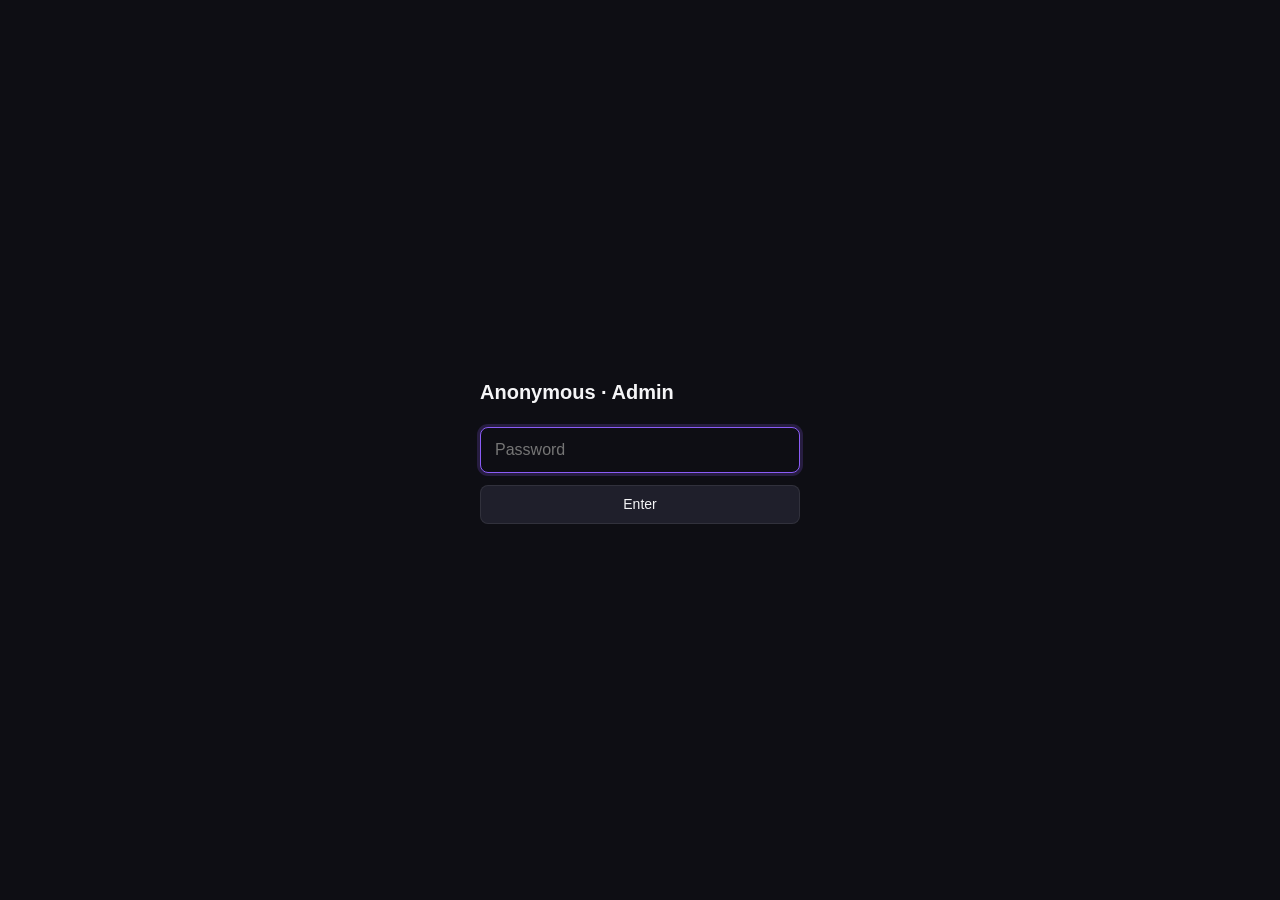
==== admin.html @ 890a0120 "admin: dashboard, moderation queue, SQL-based auth" ====
<!doctype html>
<html lang="en">
<head>
  <meta charset="utf-8">
  <meta name="viewport" content="width=device-width, initial-scale=1">
  <meta name="robots" content="noindex, nofollow">
  <title>Admin — Anonymous</title>
  <style>
    :root {
      --bg: #0E0E14;
      --surface: #17171F;
      --elevated: #1F1F2B;
      --border: rgba(255,255,255,0.08);
      --text: #F5F5F7;
      --text-muted: #9A9AA8;
      --primary: #8B5CF6;
      --like: #34D399;
      --alert: #F59E0B;
      --radius: 12px;
      color-scheme: dark;
    }
    * { box-sizing: border-box; }
    body {
      margin: 0;
      background: var(--bg);
      color: var(--text);
      font: 14px/1.5 -apple-system, BlinkMacSystemFont, "Segoe UI", Roboto, sans-serif;
      -webkit-font-smoothing: antialiased;
    }
    a { color: var(--primary); text-decoration: none; }
    button {
      font: inherit; cursor: pointer;
      background: var(--elevated);
      color: var(--text);
      border: 1px solid var(--border);
      border-radius: 8px;
      padding: 8px 14px;
      transition: background 0.15s, transform 0.1s;
    }
    button:hover { background: rgba(255,255,255,0.08); }
    button:active { transform: scale(0.97); }
    button:disabled { opacity: 0.4; pointer-events: none; }
    button.danger { color: var(--alert); border-color: rgba(245,158,11,0.35); }
    input {
      font: inherit;
      background: var(--bg);
      color: var(--text);
      border: 1px solid var(--border);
      border-radius: 8px;
      padding: 10px 14px;
      font-size: 16px;
      width: 100%;
    }
    input:focus { outline: none; border-color: var(--primary); box-shadow: 0 0 0 3px rgba(139,92,246,0.2); }

    /* Login */
    #login-view {
      min-height: 100dvh;
      display: grid;
      place-items: center;
      padding: 24px;
    }
    #login-form {
      width: 100%; max-width: 320px;
      display: flex; flex-direction: column; gap: 12px;
    }
    #login-form h1 { margin: 0 0 8px; font-size: 20px; font-weight: 700; }
    #login-error { margin: 0; color: var(--alert); font-size: 13px; text-align: center; }

    /* Dashboard */
    #dashboard-view { padding: 24px; max-width: 1280px; margin: 0 auto; }
    #dashboard-view > header {
      display: flex; justify-content: space-between; align-items: center;
      margin-bottom: 24px;
    }
    #dashboard-view > header h1 { font-size: 20px; font-weight: 700; margin: 0; }
    #dashboard-view > header > div { display: flex; gap: 8px; }

    section { margin-bottom: 32px; }
    section h2 {
      font-size: 13px; font-weight: 600; text-transform: uppercase; letter-spacing: 0.08em;
      color: var(--text-muted); margin: 0 0 12px;
    }

    /* KPI */
    #kpi-row {
      display: grid; grid-template-columns: repeat(4, 1fr);
      gap: 12px; margin-bottom: 24px;
    }
    .kpi-card {
      background: var(--surface); border: 1px solid var(--border);
      border-radius: var(--radius); padding: 16px;
    }
    .kpi-card__label {
      font-size: 11px; font-weight: 500; text-transform: uppercase; letter-spacing: 0.06em;
      color: var(--text-muted); margin-bottom: 6px;
    }
    .kpi-card__value { font-size: 28px; font-weight: 700; line-height: 1; font-variant-numeric: tabular-nums; }
    .kpi-card--alert .kpi-card__value { color: var(--alert); }

    /* Charts */
    .chart-box {
      background: var(--surface); border: 1px solid var(--border);
      border-radius: var(--radius); padding: 16px; min-height: 180px;
    }
    .chart-legend { display: flex; gap: 16px; margin-bottom: 8px; font-size: 12px; color: var(--text-muted); }
    .chart-legend span::before {
      content: ""; display: inline-block; width: 10px; height: 10px; border-radius: 2px;
      margin-right: 6px; vertical-align: middle;
    }
    .chart-legend .legend-dau::before { background: #8B5CF6; }
    .chart-legend .legend-posts::before { background: #34D399; }
    .chart-legend .legend-comments::before { background: #22D3EE; }

    /* Tables */
    .table-wrap {
      background: var(--surface); border: 1px solid var(--border);
      border-radius: var(--radius); overflow: hidden;
    }
    table { width: 100%; border-collapse: collapse; font-size: 13px; }
    th, td { text-align: left; padding: 10px 12px; border-bottom: 1px solid var(--border); }
    th {
      font-size: 11px; font-weight: 600; text-transform: uppercase; letter-spacing: 0.06em;
      color: var(--text-muted); background: rgba(255,255,255,0.02);
    }
    tr:last-child td { border-bottom: 0; }
    td.num { text-align: right; font-variant-numeric: tabular-nums; color: var(--text-muted); }
    td.content {
      max-width: 420px; overflow: hidden; text-overflow: ellipsis; white-space: nowrap;
    }
    td.actions { text-align: right; white-space: nowrap; }
    td.actions button { padding: 4px 10px; font-size: 12px; margin-left: 4px; }
    .empty {
      padding: 32px 16px; text-align: center;
      color: var(--text-muted); font-size: 13px;
    }

    #status {
      position: fixed; bottom: 16px; left: 50%; transform: translateX(-50%);
      background: var(--elevated); border: 1px solid var(--border);
      border-radius: 8px; padding: 8px 14px; font-size: 12px;
      opacity: 0; pointer-events: none; transition: opacity 0.2s;
      z-index: 10;
    }
    #status.visible { opacity: 1; }

    @media (max-width: 720px) {
      #kpi-row { grid-template-columns: repeat(2, 1fr); }
      #dashboard-view { padding: 16px; }
      td.content { max-width: 180px; }
    }
  </style>
</head>
<body>

<div id="login-view">
  <form id="login-form" autocomplete="off">
    <h1>Anonymous · Admin</h1>
    <input id="password" type="password" placeholder="Password" required autofocus>
    <button type="submit">Enter</button>
    <p id="login-error" hidden>Wrong password</p>
  </form>
</div>

<div id="dashboard-view" hidden>
  <header>
    <h1>Anonymous · Admin</h1>
    <div>
      <button id="refresh-btn" type="button">Refresh</button>
      <button id="logout-btn" type="button">Log out</button>
    </div>
  </header>

  <section id="kpi-row"></section>

  <section>
    <h2>DAU — last 30 days</h2>
    <div class="chart-box">
      <div class="chart-legend"><span class="legend-dau">Daily active users</span></div>
      <div id="dau-chart"></div>
    </div>
  </section>

  <section>
    <h2>Volume — last 30 days</h2>
    <div class="chart-box">
      <div class="chart-legend">
        <span class="legend-posts">Posts</span>
        <span class="legend-comments">Comments</span>
      </div>
      <div id="volume-chart"></div>
    </div>
  </section>

  <section>
    <h2>Moderation queue</h2>
    <div class="table-wrap" id="reports-box"></div>
  </section>

  <section>
    <h2>Recent posts — last 24h</h2>
    <div class="table-wrap" id="recent-box"></div>
  </section>

  <section>
    <h2>Top 10 this week — for Best of Campus</h2>
    <div class="table-wrap" id="top-box"></div>
  </section>
</div>

<div id="status"></div>

<script>
const SESSION_KEY = 'admin.token';
let currentToken = null;

const loginView     = document.getElementById('login-view');
const dashboardView = document.getElementById('dashboard-view');
const loginForm     = document.getElementById('login-form');
const loginError    = document.getElementById('login-error');
const passwordInput = document.getElementById('password');
const statusEl      = document.getElementById('status');
const refreshBtn    = document.getElementById('refresh-btn');
const logoutBtn     = document.getElementById('logout-btn');

function showStatus(msg) {
  statusEl.textContent = msg;
  statusEl.classList.add('visible');
  clearTimeout(showStatus._t);
  showStatus._t = setTimeout(() => statusEl.classList.remove('visible'), 2200);
}

async function api(action, extra = {}) {
  const res = await fetch('/api/admin', {
    method: 'POST',
    headers: { 'content-type': 'application/json' },
    body: JSON.stringify({ action, token: currentToken, ...extra }),
  });
  const data = await res.json().catch(() => ({}));
  if (!res.ok) throw new Error(data.error || `http_${res.status}`);
  return data;
}

// ---------- Login ----------

loginForm.addEventListener('submit', async (e) => {
  e.preventDefault();
  loginError.hidden = true;
  const pw = passwordInput.value;
  try {
    const res = await fetch('/api/admin', {
      method: 'POST',
      headers: { 'content-type': 'application/json' },
      body: JSON.stringify({ action: 'login', password: pw }),
    });
    const data = await res.json().catch(() => ({}));
    if (!res.ok) {
      if (data.error === 'wrong_password') loginError.hidden = false;
      else showStatus('Login failed: ' + (data.error || res.status));
      return;
    }
    currentToken = data.token;
    sessionStorage.setItem(SESSION_KEY, data.token);
    passwordInput.value = '';
    await loadDashboard();
  } catch (err) {
    showStatus('Network error: ' + err.message);
  }
});

// ---------- Dashboard ----------

async function loadDashboard() {
  try {
    const data = await api('dashboard');
    loginView.hidden = true;
    dashboardView.hidden = false;
    renderAll(data);
  } catch (err) {
    if (String(err.message).includes('unauthorized')) {
      sessionStorage.removeItem(SESSION_KEY);
      currentToken = null;
      dashboardView.hidden = true;
      loginView.hidden = false;
      showStatus('Session expired');
    } else {
      showStatus('Load failed: ' + err.message);
    }
  }
}

async function refresh() {
  refreshBtn.disabled = true;
  try {
    await loadDashboard();
    showStatus('Refreshed');
  } catch (err) {
    showStatus('Refresh failed: ' + err.message);
  } finally {
    refreshBtn.disabled = false;
  }
}

refreshBtn.addEventListener('click', refresh);

logoutBtn.addEventListener('click', () => {
  sessionStorage.removeItem(SESSION_KEY);
  currentToken = null;
  dashboardView.hidden = true;
  loginView.hidden = false;
  passwordInput.focus();
});

// ---------- Renderers ----------

function renderAll(data) {
  renderKPI(data.kpi);
  renderChart(document.getElementById('dau-chart'), [
    { label: 'DAU', color: '#8B5CF6', data: data.dau_series || [] },
  ]);
  renderChart(document.getElementById('volume-chart'), [
    { label: 'Posts', color: '#34D399', data: data.volume_posts || [] },
    { label: 'Comments', color: '#22D3EE', data: data.volume_comments || [] },
  ]);
  renderReports(data.reports || []);
  renderRecent(data.recent_posts || []);
  renderTop(data.top_week || []);
}

function renderKPI(kpi) {
  const el = document.getElementById('kpi-row');
  if (!kpi) { el.innerHTML = ''; return; }
  const cells = [
    { label: 'DAU', value: kpi.dau ?? 0 },
    { label: 'New users (24h)', value: kpi.new_users ?? 0 },
    { label: 'Posts (24h)', value: kpi.posts_today ?? 0 },
    { label: 'Open reports', value: kpi.open_reports ?? 0, alert: (kpi.open_reports || 0) > 0 },
  ];
  el.innerHTML = cells.map(c => `
    <div class="kpi-card${c.alert ? ' kpi-card--alert' : ''}">
      <div class="kpi-card__label">${c.label}</div>
      <div class="kpi-card__value">${c.value}</div>
    </div>
  `).join('');
}

function renderChart(container, series) {
  const hasData = series.some(s => s.data && s.data.length);
  if (!hasData) { container.innerHTML = '<p class="empty">No data yet</p>'; return; }

  const W = container.clientWidth || 700;
  const H = 180;
  const pad = { t: 16, r: 16, b: 28, l: 36 };
  const iw = W - pad.l - pad.r;
  const ih = H - pad.t - pad.b;

  const allValues = series.flatMap(s => (s.data || []).map(d => d.value || 0));
  const maxVal = Math.max(1, ...allValues);
  const n = Math.max(...series.map(s => (s.data || []).length));

  const x = i => pad.l + (n === 1 ? iw / 2 : (i / (n - 1)) * iw);
  const y = v => pad.t + ih - (v / maxVal) * ih;

  const paths = series.map(s => {
    const pts = (s.data || []).map((pt, i) => `${i === 0 ? 'M' : 'L'} ${x(i).toFixed(1)} ${y(pt.value || 0).toFixed(1)}`);
    if (!pts.length) return '';
    return `<path d="${pts.join(' ')}" fill="none" stroke="${s.color}" stroke-width="2" stroke-linejoin="round" stroke-linecap="round" />`;
  }).join('');

  const grid = [0, 0.5, 1].map(f => {
    const yy = pad.t + ih - f * ih;
    return `<line x1="${pad.l}" x2="${pad.l + iw}" y1="${yy.toFixed(1)}" y2="${yy.toFixed(1)}" stroke="rgba(255,255,255,0.06)" stroke-width="1" />`;
  }).join('');

  const yLabels = [0, Math.round(maxVal / 2), maxVal].map(v => {
    const yy = y(v);
    return `<text x="${pad.l - 8}" y="${yy + 4}" font-size="10" fill="#9A9AA8" text-anchor="end">${v}</text>`;
  }).join('');

  const mainSeries = series.find(s => s.data && s.data.length);
  const xLabels = (mainSeries?.data || [])
    .map((pt, i) => ({ pt, i }))
    .filter(({ i }) => i % 7 === 0 || i === n - 1)
    .map(({ pt, i }) => {
      const label = (pt.day || '').slice(5);
      return `<text x="${x(i).toFixed(1)}" y="${pad.t + ih + 16}" font-size="10" fill="#9A9AA8" text-anchor="middle">${label}</text>`;
    }).join('');

  container.innerHTML = `<svg viewBox="0 0 ${W} ${H}" style="width:100%;height:${H}px;display:block">${grid}${paths}${yLabels}${xLabels}</svg>`;
}

function renderReports(reports) {
  const box = document.getElementById('reports-box');
  if (!reports.length) { box.innerHTML = '<p class="empty">No open reports.</p>'; return; }
  const rows = reports.map(r => `
    <tr>
      <td><strong>${escapeHtml(r.reason)}</strong></td>
      <td class="content" title="${escapeHtml(r.post_content || '')}">${escapeHtml(r.post_content || '(post deleted)')}</td>
      <td>${escapeHtml(r.post_author || '—')}</td>
      <td class="num">${relativeTime(r.created_at)}</td>
      <td class="actions">
        ${r.post_id ? `<button type="button" class="danger" data-action="delete-post" data-post-id="${escapeHtml(r.post_id)}">Delete post</button>` : ''}
        <button type="button" data-action="resolve-report" data-report-id="${escapeHtml(r.id)}">Resolve</button>
      </td>
    </tr>
  `).join('');
  box.innerHTML = `
    <table>
      <thead><tr><th>Reason</th><th>Post</th><th>Author</th><th>When</th><th></th></tr></thead>
      <tbody>${rows}</tbody>
    </table>
  `;
}

function renderRecent(posts) {
  const box = document.getElementById('recent-box');
  if (!posts.length) { box.innerHTML = '<p class="empty">No posts in the last 24 hours.</p>'; return; }
  const rows = posts.map(p => `
    <tr>
      <td class="content" title="${escapeHtml(p.content || '')}">${escapeHtml(p.content || '(no text)')}</td>
      <td>${escapeHtml(p.type || 'text')}</td>
      <td>${escapeHtml(p.author_alias || '—')}</td>
      <td class="num">${p.upvotes ?? 0}</td>
      <td class="num">${p.comments ?? 0}</td>
      <td class="num">${p.views ?? 0}</td>
      <td class="actions">
        <button type="button" data-action="copy-id" data-post-id="${escapeHtml(p.id)}">Copy ID</button>
        <button type="button" class="danger" data-action="delete-post" data-post-id="${escapeHtml(p.id)}">Delete</button>
      </td>
    </tr>
  `).join('');
  box.innerHTML = `
    <table>
      <thead><tr><th>Content</th><th>Type</th><th>Author</th><th>♡</th><th>💬</th><th>👁</th><th></th></tr></thead>
      <tbody>${rows}</tbody>
    </table>
  `;
}

function renderTop(posts) {
  const box = document.getElementById('top-box');
  if (!posts.length) { box.innerHTML = '<p class="empty">No posts this week.</p>'; return; }
  const rows = posts.map((p, i) => `
    <tr>
      <td><strong>#${i + 1}</strong></td>
      <td class="content" title="${escapeHtml(p.content || '')}">${escapeHtml(p.content || '(no text)')}</td>
      <td>${escapeHtml(p.author_alias || '—')}</td>
      <td class="num">${p.upvotes ?? 0}</td>
      <td class="num">${p.comments ?? 0}</td>
      <td class="num">${p.views ?? 0}</td>
      <td class="actions">
        <button type="button" data-action="copy-id" data-post-id="${escapeHtml(p.id)}">Copy ID</button>
        <button type="button" class="danger" data-action="delete-post" data-post-id="${escapeHtml(p.id)}">Delete</button>
      </td>
    </tr>
  `).join('');
  box.innerHTML = `
    <table>
      <thead><tr><th>Rank</th><th>Content</th><th>Author</th><th>♡</th><th>💬</th><th>👁</th><th></th></tr></thead>
      <tbody>${rows}</tbody>
    </table>
  `;
}

// ---------- Actions ----------

document.addEventListener('click', async (e) => {
  const btn = e.target.closest('button[data-action]');
  if (!btn) return;
  const action = btn.dataset.action;

  if (action === 'delete-post') {
    const postId = btn.dataset.postId;
    if (!postId) return;
    if (!confirm('Delete this post permanently?\n\nNote: storage files (photos) will remain in the bucket and must be cleaned up manually.')) return;
    btn.disabled = true;
    try {
      await api('delete_post', { postId });
      showStatus('Post deleted');
      await refresh();
    } catch (err) {
      showStatus('Delete failed: ' + err.message);
      btn.disabled = false;
    }
  }

  if (action === 'resolve-report') {
    const reportId = btn.dataset.reportId;
    if (!reportId) return;
    btn.disabled = true;
    try {
      await api('resolve_report', { reportId });
      showStatus('Report resolved');
      await refresh();
    } catch (err) {
      showStatus('Resolve failed: ' + err.message);
      btn.disabled = false;
    }
  }

  if (action === 'copy-id') {
    const postId = btn.dataset.postId;
    if (!postId) return;
    try {
      await navigator.clipboard.writeText(postId);
      showStatus('Post ID copied');
    } catch { showStatus('Copy failed'); }
  }
});

// ---------- Helpers ----------

function escapeHtml(s) {
  return String(s ?? '').replace(/[&<>"']/g, c =>
    ({ '&':'&amp;','<':'&lt;','>':'&gt;','"':'&quot;',"'":'&#39;' }[c]));
}

function relativeTime(iso) {
  if (!iso) return '—';
  const diff = Math.floor((Date.now() - new Date(iso).getTime()) / 1000);
  if (diff < 60) return 'now';
  if (diff < 3600) return `${Math.floor(diff / 60)}m ago`;
  if (diff < 86400) return `${Math.floor(diff / 3600)}h ago`;
  return `${Math.floor(diff / 86400)}d ago`;
}

// ---------- Session restore on page load ----------

(function init() {
  const saved = sessionStorage.getItem(SESSION_KEY);
  if (saved) {
    currentToken = saved;
    loadDashboard();
  }
})();
</script>
</body>
</html>
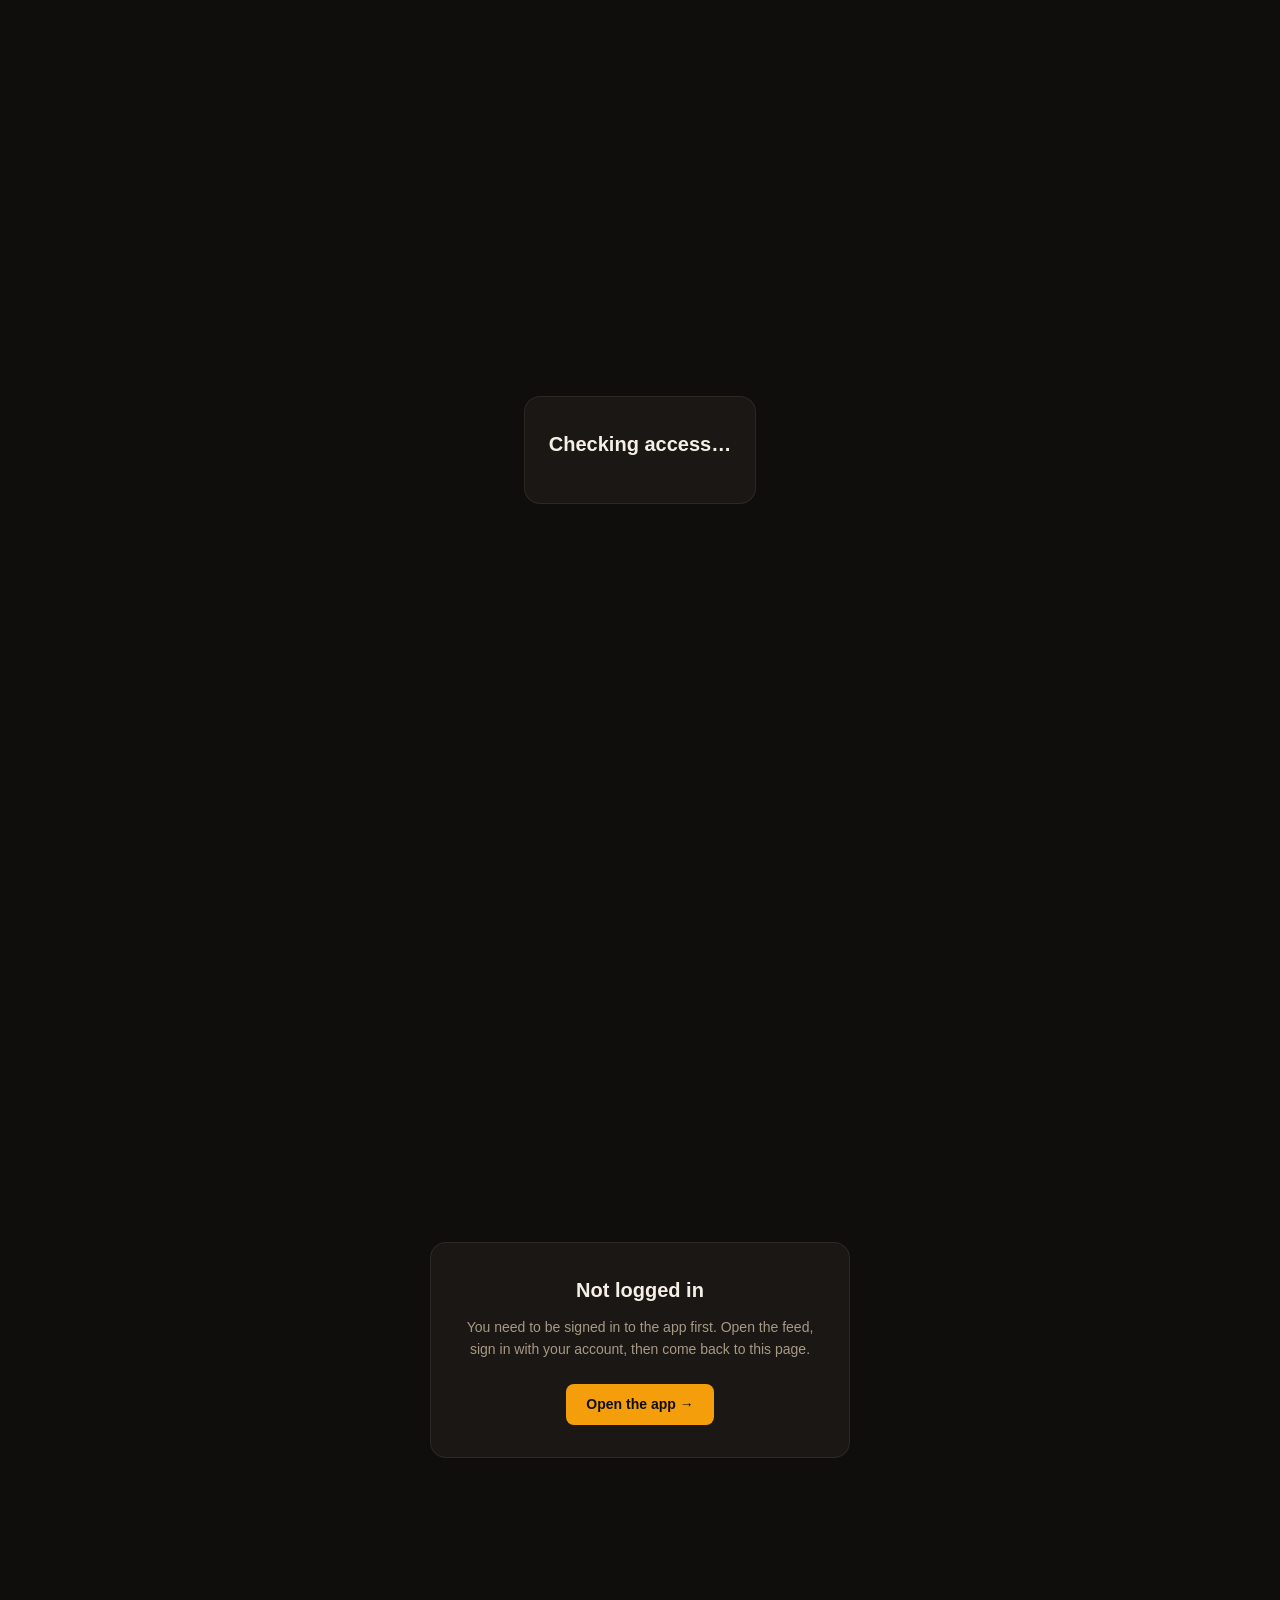
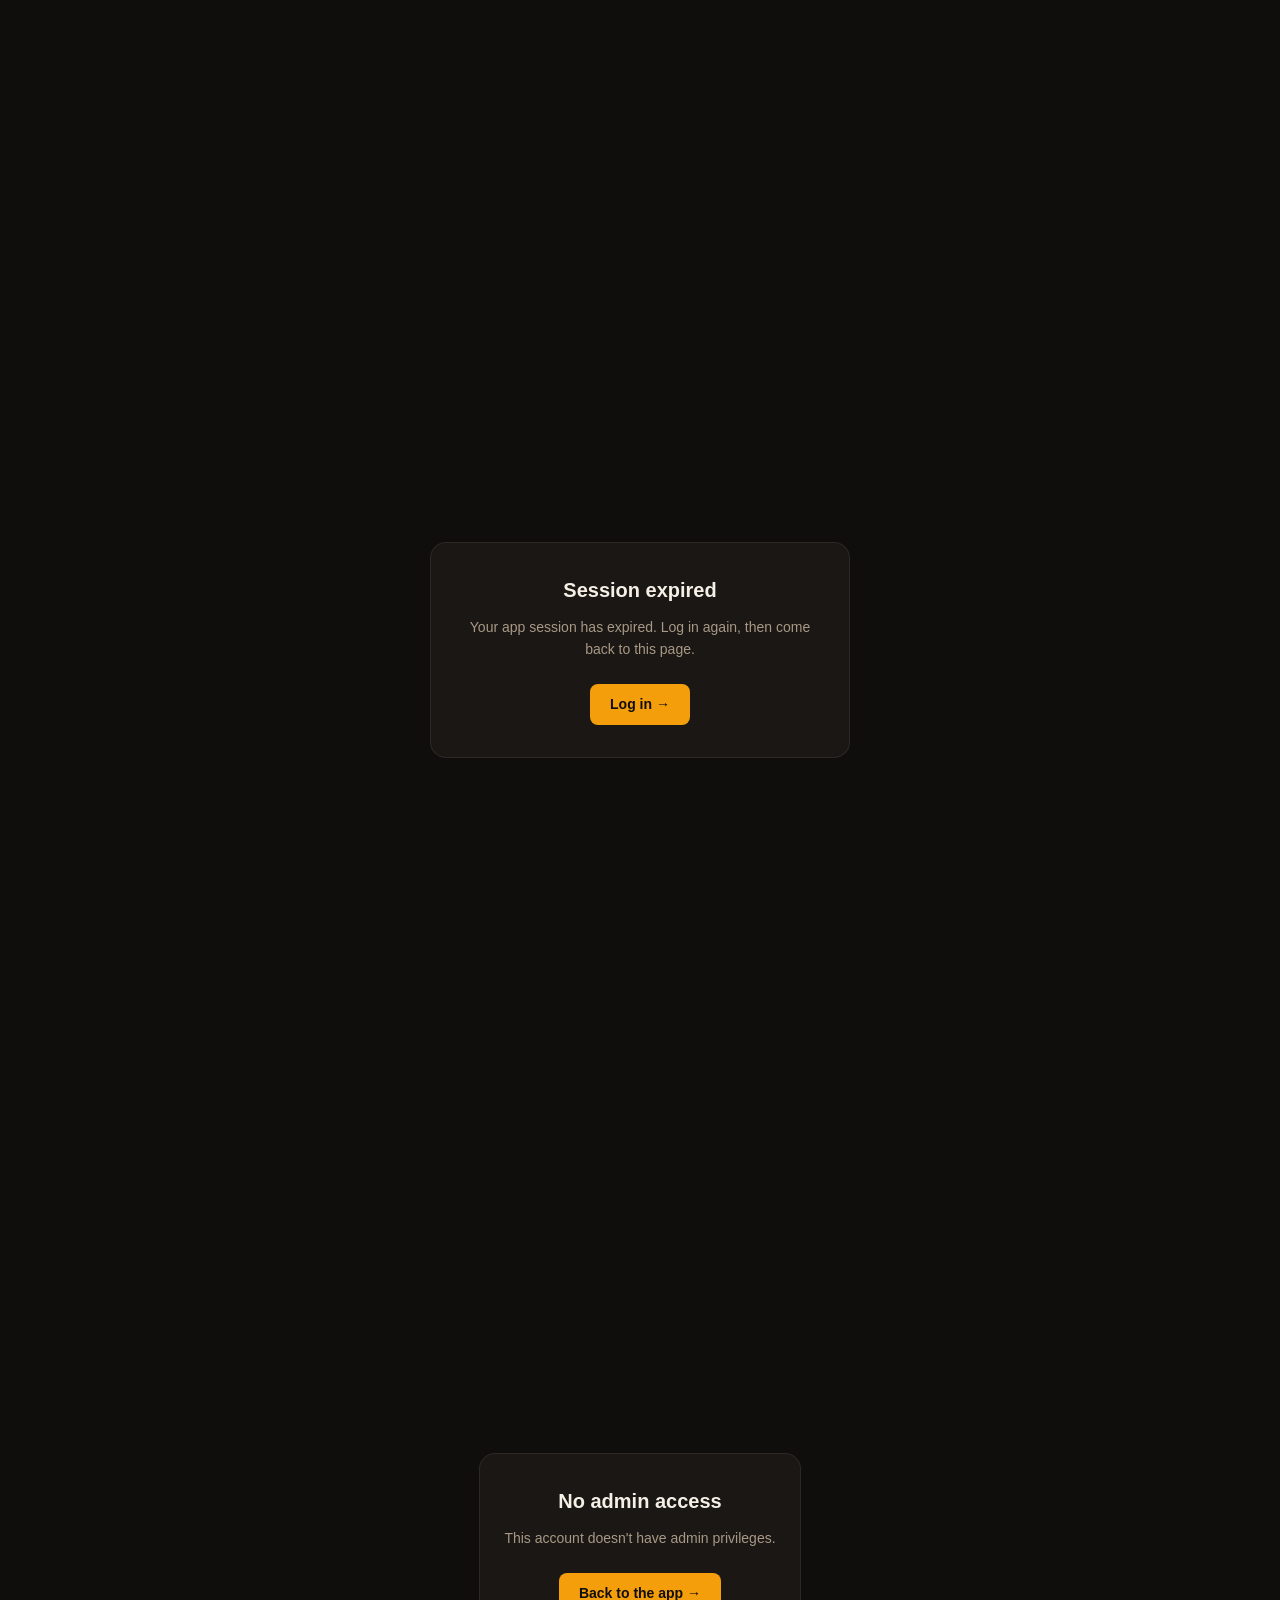
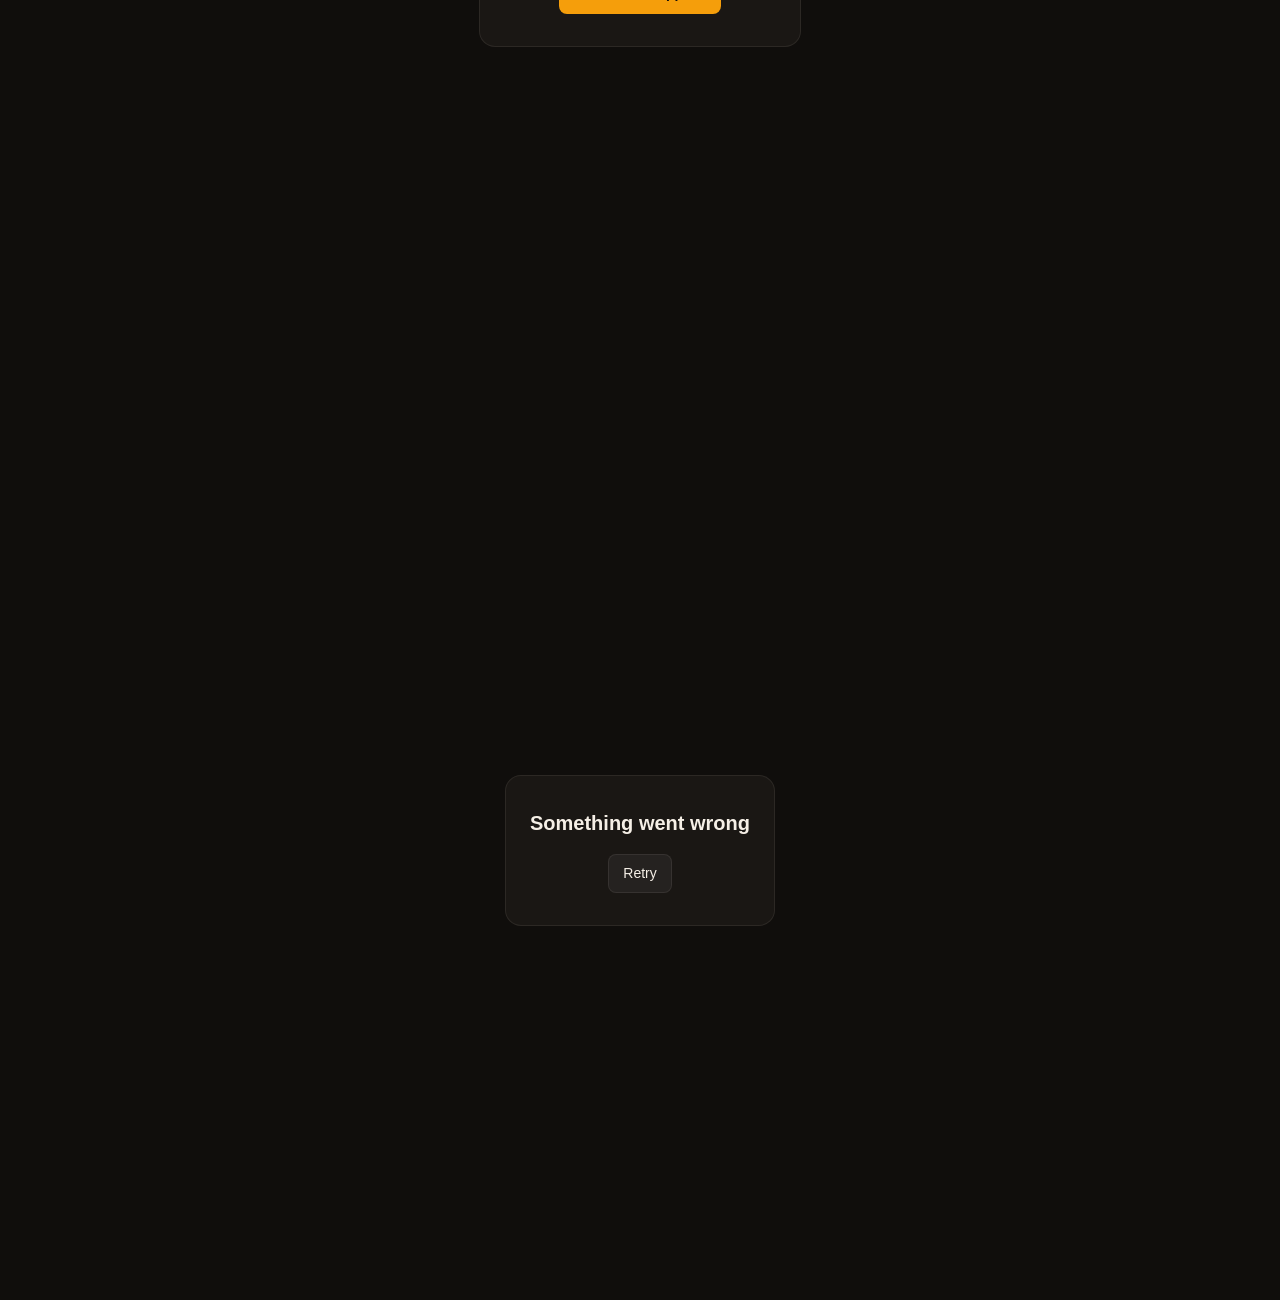
==== commit 107b1680: "admin: switch to is_admin SQL flag, drop password system and edge function" ====
--- a/admin.html
+++ b/admin.html
@@ -7,15 +7,15 @@
   <title>Admin — Anonymous</title>
   <style>
     :root {
-      --bg: #0E0E14;
-      --surface: #17171F;
-      --elevated: #1F1F2B;
-      --border: rgba(255,255,255,0.08);
-      --text: #F5F5F7;
-      --text-muted: #9A9AA8;
-      --primary: #8B5CF6;
-      --like: #34D399;
-      --alert: #F59E0B;
+      --bg: #100E0C;
+      --surface: #1A1714;
+      --elevated: #252220;
+      --border: rgba(255,240,220,0.08);
+      --text: #F5EFE6;
+      --text-muted: #A89986;
+      --primary: #F59E0B;
+      --like: #EF4444;
+      --alert: #DC2626;
       --radius: 12px;
       color-scheme: dark;
     }
@@ -37,44 +37,53 @@
       padding: 8px 14px;
       transition: background 0.15s, transform 0.1s;
     }
-    button:hover { background: rgba(255,255,255,0.08); }
+    button:hover { background: rgba(255,240,220,0.08); }
     button:active { transform: scale(0.97); }
     button:disabled { opacity: 0.4; pointer-events: none; }
-    button.danger { color: var(--alert); border-color: rgba(245,158,11,0.35); }
-    input {
-      font: inherit;
-      background: var(--bg);
-      color: var(--text);
-      border: 1px solid var(--border);
-      border-radius: 8px;
-      padding: 10px 14px;
-      font-size: 16px;
-      width: 100%;
-    }
-    input:focus { outline: none; border-color: var(--primary); box-shadow: 0 0 0 3px rgba(139,92,246,0.2); }
-
-    /* Login */
-    #login-view {
+    button.danger { color: var(--alert); border-color: rgba(220,38,38,0.4); }
+
+    /* State screens */
+    .state-screen {
       min-height: 100dvh;
       display: grid;
       place-items: center;
       padding: 24px;
     }
-    #login-form {
-      width: 100%; max-width: 320px;
-      display: flex; flex-direction: column; gap: 12px;
-    }
-    #login-form h1 { margin: 0 0 8px; font-size: 20px; font-weight: 700; }
-    #login-error { margin: 0; color: var(--alert); font-size: 13px; text-align: center; }
+    .state-card {
+      max-width: 420px;
+      text-align: center;
+      background: var(--surface);
+      border: 1px solid var(--border);
+      border-radius: 16px;
+      padding: 32px 24px;
+    }
+    .state-card h1 { font-size: 20px; margin: 0 0 12px; font-weight: 700; }
+    .state-card p { color: var(--text-muted); margin: 0 0 16px; line-height: 1.55; }
+    .state-card .state-meta { color: var(--text); font-weight: 500; }
+    .state-link {
+      display: inline-block;
+      margin-top: 8px;
+      padding: 10px 20px;
+      background: var(--primary);
+      color: #100E0C;
+      border-radius: 8px;
+      font-weight: 600;
+    }
+    .state-link:hover { opacity: 0.9; }
 
     /* Dashboard */
-    #dashboard-view { padding: 24px; max-width: 1280px; margin: 0 auto; }
-    #dashboard-view > header {
+    #state-dashboard { padding: 24px; max-width: 1280px; margin: 0 auto; }
+    #state-dashboard > header {
       display: flex; justify-content: space-between; align-items: center;
-      margin-bottom: 24px;
-    }
-    #dashboard-view > header h1 { font-size: 20px; font-weight: 700; margin: 0; }
-    #dashboard-view > header > div { display: flex; gap: 8px; }
+      margin-bottom: 24px; flex-wrap: wrap; gap: 12px;
+    }
+    #state-dashboard > header h1 { font-size: 20px; font-weight: 700; margin: 0; }
+    #state-dashboard > header > div { display: flex; gap: 8px; align-items: center; }
+    .header-link {
+      color: var(--text-muted);
+      font-size: 13px;
+    }
+    .header-link:hover { color: var(--text); }
 
     section { margin-bottom: 32px; }
     section h2 {
@@ -82,7 +91,6 @@
       color: var(--text-muted); margin: 0 0 12px;
     }
 
-    /* KPI */
     #kpi-row {
       display: grid; grid-template-columns: repeat(4, 1fr);
       gap: 12px; margin-bottom: 24px;
@@ -98,7 +106,6 @@
     .kpi-card__value { font-size: 28px; font-weight: 700; line-height: 1; font-variant-numeric: tabular-nums; }
     .kpi-card--alert .kpi-card__value { color: var(--alert); }
 
-    /* Charts */
     .chart-box {
       background: var(--surface); border: 1px solid var(--border);
       border-radius: var(--radius); padding: 16px; min-height: 180px;
@@ -108,11 +115,10 @@
       content: ""; display: inline-block; width: 10px; height: 10px; border-radius: 2px;
       margin-right: 6px; vertical-align: middle;
     }
-    .chart-legend .legend-dau::before { background: #8B5CF6; }
+    .chart-legend .legend-dau::before { background: var(--primary); }
     .chart-legend .legend-posts::before { background: #34D399; }
     .chart-legend .legend-comments::before { background: #22D3EE; }
 
-    /* Tables */
     .table-wrap {
       background: var(--surface); border: 1px solid var(--border);
       border-radius: var(--radius); overflow: hidden;
@@ -121,19 +127,14 @@
     th, td { text-align: left; padding: 10px 12px; border-bottom: 1px solid var(--border); }
     th {
       font-size: 11px; font-weight: 600; text-transform: uppercase; letter-spacing: 0.06em;
-      color: var(--text-muted); background: rgba(255,255,255,0.02);
+      color: var(--text-muted); background: rgba(255,240,220,0.02);
     }
     tr:last-child td { border-bottom: 0; }
     td.num { text-align: right; font-variant-numeric: tabular-nums; color: var(--text-muted); }
-    td.content {
-      max-width: 420px; overflow: hidden; text-overflow: ellipsis; white-space: nowrap;
-    }
+    td.content { max-width: 420px; overflow: hidden; text-overflow: ellipsis; white-space: nowrap; }
     td.actions { text-align: right; white-space: nowrap; }
     td.actions button { padding: 4px 10px; font-size: 12px; margin-left: 4px; }
-    .empty {
-      padding: 32px 16px; text-align: center;
-      color: var(--text-muted); font-size: 13px;
-    }
+    .empty { padding: 32px 16px; text-align: center; color: var(--text-muted); font-size: 13px; }
 
     #status {
       position: fixed; bottom: 16px; left: 50%; transform: translateX(-50%);
@@ -146,28 +147,56 @@
 
     @media (max-width: 720px) {
       #kpi-row { grid-template-columns: repeat(2, 1fr); }
-      #dashboard-view { padding: 16px; }
+      #state-dashboard { padding: 16px; }
       td.content { max-width: 180px; }
     }
   </style>
 </head>
 <body>
 
-<div id="login-view">
-  <form id="login-form" autocomplete="off">
-    <h1>Anonymous · Admin</h1>
-    <input id="password" type="password" placeholder="Password" required autofocus>
-    <button type="submit">Enter</button>
-    <p id="login-error" hidden>Wrong password</p>
-  </form>
+<div id="state-loading" class="state-screen">
+  <div class="state-card"><h1>Checking access…</h1></div>
 </div>
 
-<div id="dashboard-view" hidden>
+<div id="state-not-logged-in" class="state-screen" hidden>
+  <div class="state-card">
+    <h1>Not logged in</h1>
+    <p>You need to be signed in to the app first. Open the feed, sign in with your account, then come back to this page.</p>
+    <a href="/" class="state-link">Open the app →</a>
+  </div>
+</div>
+
+<div id="state-session-expired" class="state-screen" hidden>
+  <div class="state-card">
+    <h1>Session expired</h1>
+    <p>Your app session has expired. Log in again, then come back to this page.</p>
+    <a href="/" class="state-link">Log in →</a>
+  </div>
+</div>
+
+<div id="state-not-admin" class="state-screen" hidden>
+  <div class="state-card">
+    <h1>No admin access</h1>
+    <p>This account doesn't have admin privileges.</p>
+    <p id="not-admin-alias" class="state-meta"></p>
+    <a href="/" class="state-link">Back to the app →</a>
+  </div>
+</div>
+
+<div id="state-error" class="state-screen" hidden>
+  <div class="state-card">
+    <h1>Something went wrong</h1>
+    <p id="error-message"></p>
+    <button type="button" id="retry-btn">Retry</button>
+  </div>
+</div>
+
+<div id="state-dashboard" hidden>
   <header>
     <h1>Anonymous · Admin</h1>
     <div>
       <button id="refresh-btn" type="button">Refresh</button>
-      <button id="logout-btn" type="button">Log out</button>
+      <a href="/" class="header-link">Open app →</a>
     </div>
   </header>
 
@@ -203,124 +232,99 @@
   </section>
 
   <section>
-    <h2>Top 10 this week — for Best of Campus</h2>
+    <h2>Top 10 this week</h2>
     <div class="table-wrap" id="top-box"></div>
   </section>
 </div>
 
 <div id="status"></div>
 
-<script>
-const SESSION_KEY = 'admin.token';
-let currentToken = null;
-
-const loginView     = document.getElementById('login-view');
-const dashboardView = document.getElementById('dashboard-view');
-const loginForm     = document.getElementById('login-form');
-const loginError    = document.getElementById('login-error');
-const passwordInput = document.getElementById('password');
-const statusEl      = document.getElementById('status');
-const refreshBtn    = document.getElementById('refresh-btn');
-const logoutBtn     = document.getElementById('logout-btn');
+<script type="module">
+import { SUPABASE_URL, SUPABASE_ANON_KEY } from '/js/config.js';
+
+const SESSION_KEY = 'anon.session';
+const STATES = ['state-loading','state-not-logged-in','state-session-expired','state-not-admin','state-error','state-dashboard'];
+
+function getSession() {
+  try { const r = localStorage.getItem(SESSION_KEY); return r ? JSON.parse(r) : null; }
+  catch { return null; }
+}
+
+function showState(name) {
+  STATES.forEach(s => { document.getElementById(s).hidden = (s !== name); });
+}
 
 function showStatus(msg) {
-  statusEl.textContent = msg;
-  statusEl.classList.add('visible');
+  const el = document.getElementById('status');
+  el.textContent = msg;
+  el.classList.add('visible');
   clearTimeout(showStatus._t);
-  showStatus._t = setTimeout(() => statusEl.classList.remove('visible'), 2200);
-}
-
-async function api(action, extra = {}) {
-  const res = await fetch('/api/admin', {
+  showStatus._t = setTimeout(() => el.classList.remove('visible'), 2200);
+}
+
+async function callRpc(name, args = {}) {
+  const session = getSession();
+  if (!session?.access_token) throw new Error('no_session');
+  const res = await fetch(`${SUPABASE_URL}/rest/v1/rpc/${name}`, {
     method: 'POST',
-    headers: { 'content-type': 'application/json' },
-    body: JSON.stringify({ action, token: currentToken, ...extra }),
+    headers: {
+      apikey: SUPABASE_ANON_KEY,
+      Authorization: `Bearer ${session.access_token}`,
+      'Content-Type': 'application/json',
+    },
+    body: JSON.stringify(args),
   });
-  const data = await res.json().catch(() => ({}));
-  if (!res.ok) throw new Error(data.error || `http_${res.status}`);
-  return data;
-}
-
-// ---------- Login ----------
-
-loginForm.addEventListener('submit', async (e) => {
-  e.preventDefault();
-  loginError.hidden = true;
-  const pw = passwordInput.value;
+  const text = await res.text();
+  if (!res.ok) throw new Error(text || String(res.status));
+  return text ? JSON.parse(text) : null;
+}
+
+async function boot() {
+  showState('state-loading');
+  const session = getSession();
+
+  if (!session?.access_token) { showState('state-not-logged-in'); return; }
+
+  if (session.expires_at && session.expires_at < Date.now()) {
+    showState('state-session-expired'); return;
+  }
+
   try {
-    const res = await fetch('/api/admin', {
-      method: 'POST',
-      headers: { 'content-type': 'application/json' },
-      body: JSON.stringify({ action: 'login', password: pw }),
-    });
-    const data = await res.json().catch(() => ({}));
-    if (!res.ok) {
-      if (data.error === 'wrong_password') loginError.hidden = false;
-      else showStatus('Login failed: ' + (data.error || res.status));
-      return;
-    }
-    currentToken = data.token;
-    sessionStorage.setItem(SESSION_KEY, data.token);
-    passwordInput.value = '';
-    await loadDashboard();
-  } catch (err) {
-    showStatus('Network error: ' + err.message);
-  }
-});
-
-// ---------- Dashboard ----------
-
-async function loadDashboard() {
-  try {
-    const data = await api('dashboard');
-    loginView.hidden = true;
-    dashboardView.hidden = false;
+    const data = await callRpc('admin_dashboard');
+    showState('state-dashboard');
     renderAll(data);
   } catch (err) {
-    if (String(err.message).includes('unauthorized')) {
-      sessionStorage.removeItem(SESSION_KEY);
-      currentToken = null;
-      dashboardView.hidden = true;
-      loginView.hidden = false;
-      showStatus('Session expired');
+    const msg = String(err.message);
+
+    if (msg.includes('unauthorized')) {
+      // Fetch their alias so we can show who they're logged in as
+      try {
+        const meRes = await fetch(`${SUPABASE_URL}/rest/v1/profiles?id=eq.${session.user_id}&select=alias`, {
+          headers: { apikey: SUPABASE_ANON_KEY, Authorization: `Bearer ${session.access_token}` },
+        });
+        const me = await meRes.json();
+        if (me?.[0]?.alias) {
+          document.getElementById('not-admin-alias').textContent = `You're logged in as ${me[0].alias}.`;
+        }
+      } catch {}
+      showState('state-not-admin');
+    } else if (msg.includes('JWT expired') || msg.includes('Invalid JWT') || msg.includes('no_session')) {
+      showState('state-session-expired');
     } else {
-      showStatus('Load failed: ' + err.message);
+      document.getElementById('error-message').textContent = msg.slice(0, 300);
+      showState('state-error');
     }
   }
 }
-
-async function refresh() {
-  refreshBtn.disabled = true;
-  try {
-    await loadDashboard();
-    showStatus('Refreshed');
-  } catch (err) {
-    showStatus('Refresh failed: ' + err.message);
-  } finally {
-    refreshBtn.disabled = false;
-  }
-}
-
-refreshBtn.addEventListener('click', refresh);
-
-logoutBtn.addEventListener('click', () => {
-  sessionStorage.removeItem(SESSION_KEY);
-  currentToken = null;
-  dashboardView.hidden = true;
-  loginView.hidden = false;
-  passwordInput.focus();
-});
-
-// ---------- Renderers ----------
 
 function renderAll(data) {
   renderKPI(data.kpi);
   renderChart(document.getElementById('dau-chart'), [
-    { label: 'DAU', color: '#8B5CF6', data: data.dau_series || [] },
+    { color: '#F59E0B', data: data.dau_series || [] },
   ]);
   renderChart(document.getElementById('volume-chart'), [
-    { label: 'Posts', color: '#34D399', data: data.volume_posts || [] },
-    { label: 'Comments', color: '#22D3EE', data: data.volume_comments || [] },
+    { color: '#34D399', data: data.volume_posts || [] },
+    { color: '#22D3EE', data: data.volume_comments || [] },
   ]);
   renderReports(data.reports || []);
   renderRecent(data.recent_posts || []);
@@ -369,12 +373,12 @@
 
   const grid = [0, 0.5, 1].map(f => {
     const yy = pad.t + ih - f * ih;
-    return `<line x1="${pad.l}" x2="${pad.l + iw}" y1="${yy.toFixed(1)}" y2="${yy.toFixed(1)}" stroke="rgba(255,255,255,0.06)" stroke-width="1" />`;
+    return `<line x1="${pad.l}" x2="${pad.l + iw}" y1="${yy.toFixed(1)}" y2="${yy.toFixed(1)}" stroke="rgba(255,240,220,0.06)" stroke-width="1" />`;
   }).join('');
 
   const yLabels = [0, Math.round(maxVal / 2), maxVal].map(v => {
     const yy = y(v);
-    return `<text x="${pad.l - 8}" y="${yy + 4}" font-size="10" fill="#9A9AA8" text-anchor="end">${v}</text>`;
+    return `<text x="${pad.l - 8}" y="${yy + 4}" font-size="10" fill="#A89986" text-anchor="end">${v}</text>`;
   }).join('');
 
   const mainSeries = series.find(s => s.data && s.data.length);
@@ -383,7 +387,7 @@
     .filter(({ i }) => i % 7 === 0 || i === n - 1)
     .map(({ pt, i }) => {
       const label = (pt.day || '').slice(5);
-      return `<text x="${x(i).toFixed(1)}" y="${pad.t + ih + 16}" font-size="10" fill="#9A9AA8" text-anchor="middle">${label}</text>`;
+      return `<text x="${x(i).toFixed(1)}" y="${pad.t + ih + 16}" font-size="10" fill="#A89986" text-anchor="middle">${label}</text>`;
     }).join('');
 
   container.innerHTML = `<svg viewBox="0 0 ${W} ${H}" style="width:100%;height:${H}px;display:block">${grid}${paths}${yLabels}${xLabels}</svg>`;
@@ -404,12 +408,10 @@
       </td>
     </tr>
   `).join('');
-  box.innerHTML = `
-    <table>
-      <thead><tr><th>Reason</th><th>Post</th><th>Author</th><th>When</th><th></th></tr></thead>
-      <tbody>${rows}</tbody>
-    </table>
-  `;
+  box.innerHTML = `<table>
+    <thead><tr><th>Reason</th><th>Post</th><th>Author</th><th>When</th><th></th></tr></thead>
+    <tbody>${rows}</tbody>
+  </table>`;
 }
 
 function renderRecent(posts) {
@@ -429,12 +431,10 @@
       </td>
     </tr>
   `).join('');
-  box.innerHTML = `
-    <table>
-      <thead><tr><th>Content</th><th>Type</th><th>Author</th><th>♡</th><th>💬</th><th>👁</th><th></th></tr></thead>
-      <tbody>${rows}</tbody>
-    </table>
-  `;
+  box.innerHTML = `<table>
+    <thead><tr><th>Content</th><th>Type</th><th>Author</th><th>♡</th><th>💬</th><th>👁</th><th></th></tr></thead>
+    <tbody>${rows}</tbody>
+  </table>`;
 }
 
 function renderTop(posts) {
@@ -454,15 +454,11 @@
       </td>
     </tr>
   `).join('');
-  box.innerHTML = `
-    <table>
-      <thead><tr><th>Rank</th><th>Content</th><th>Author</th><th>♡</th><th>💬</th><th>👁</th><th></th></tr></thead>
-      <tbody>${rows}</tbody>
-    </table>
-  `;
-}
-
-// ---------- Actions ----------
+  box.innerHTML = `<table>
+    <thead><tr><th>Rank</th><th>Content</th><th>Author</th><th>♡</th><th>💬</th><th>👁</th><th></th></tr></thead>
+    <tbody>${rows}</tbody>
+  </table>`;
+}
 
 document.addEventListener('click', async (e) => {
   const btn = e.target.closest('button[data-action]');
@@ -472,14 +468,14 @@
   if (action === 'delete-post') {
     const postId = btn.dataset.postId;
     if (!postId) return;
-    if (!confirm('Delete this post permanently?\n\nNote: storage files (photos) will remain in the bucket and must be cleaned up manually.')) return;
+    if (!confirm('Delete this post permanently?')) return;
     btn.disabled = true;
     try {
-      await api('delete_post', { postId });
+      await callRpc('admin_delete_post', { p_post_id: postId });
       showStatus('Post deleted');
-      await refresh();
+      await boot();
     } catch (err) {
-      showStatus('Delete failed: ' + err.message);
+      showStatus('Delete failed: ' + err.message.slice(0, 80));
       btn.disabled = false;
     }
   }
@@ -489,26 +485,23 @@
     if (!reportId) return;
     btn.disabled = true;
     try {
-      await api('resolve_report', { reportId });
+      await callRpc('admin_resolve_report', { p_report_id: reportId });
       showStatus('Report resolved');
-      await refresh();
+      await boot();
     } catch (err) {
-      showStatus('Resolve failed: ' + err.message);
+      showStatus('Resolve failed: ' + err.message.slice(0, 80));
       btn.disabled = false;
     }
   }
 
   if (action === 'copy-id') {
-    const postId = btn.dataset.postId;
-    if (!postId) return;
-    try {
-      await navigator.clipboard.writeText(postId);
-      showStatus('Post ID copied');
-    } catch { showStatus('Copy failed'); }
+    try { await navigator.clipboard.writeText(btn.dataset.postId); showStatus('Copied'); }
+    catch { showStatus('Copy failed'); }
   }
 });
 
-// ---------- Helpers ----------
+document.getElementById('refresh-btn').addEventListener('click', boot);
+document.getElementById('retry-btn').addEventListener('click', boot);
 
 function escapeHtml(s) {
   return String(s ?? '').replace(/[&<>"']/g, c =>
@@ -524,15 +517,7 @@
   return `${Math.floor(diff / 86400)}d ago`;
 }
 
-// ---------- Session restore on page load ----------
-
-(function init() {
-  const saved = sessionStorage.getItem(SESSION_KEY);
-  if (saved) {
-    currentToken = saved;
-    loadDashboard();
-  }
-})();
+boot();
 </script>
 </body>
 </html>
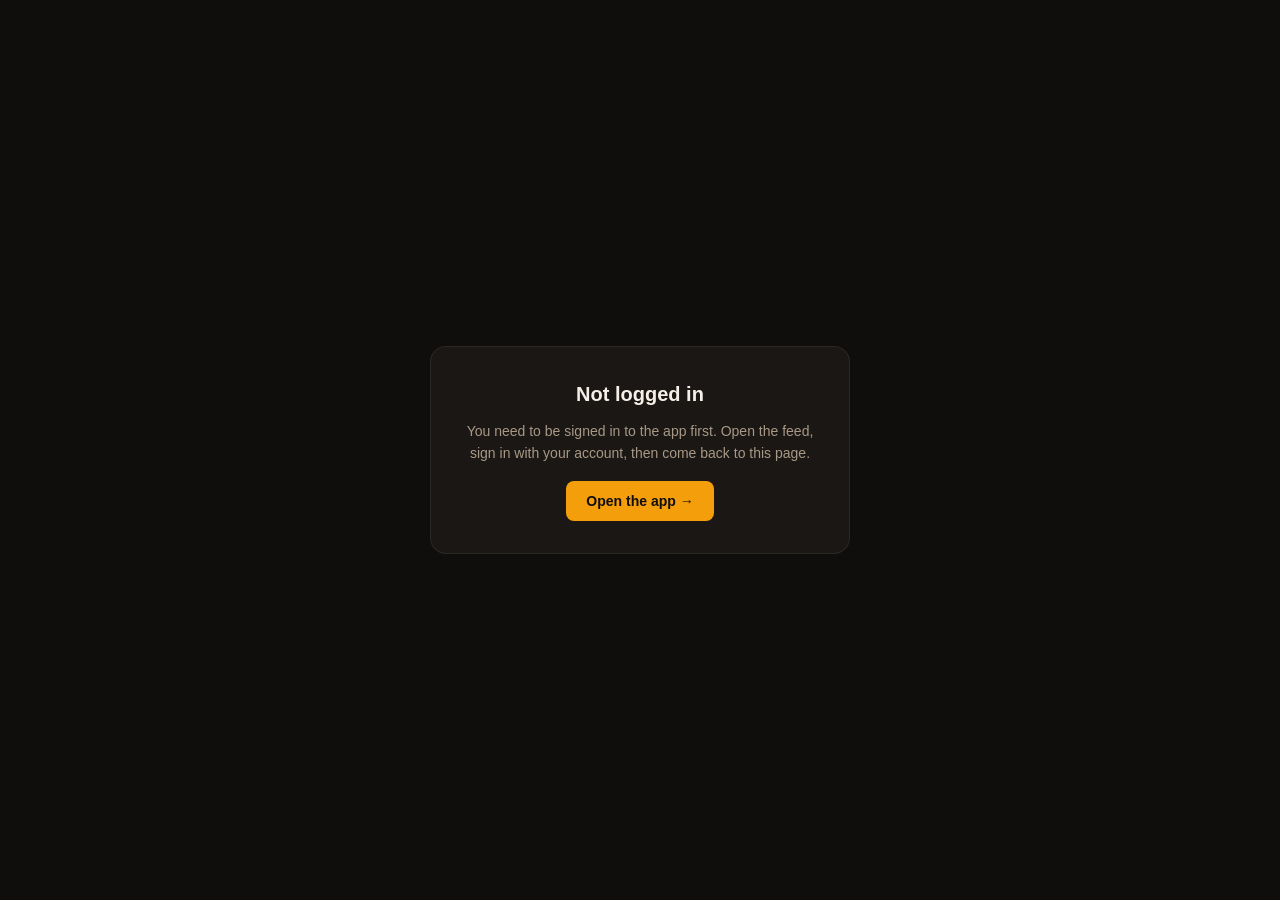
==== commit 4c26f209: "admin: fix hidden state bug, add total/active users, mobile responsive, live KPI polling" ====
--- a/admin.html
+++ b/admin.html
@@ -14,18 +14,23 @@
       --text: #F5EFE6;
       --text-muted: #A89986;
       --primary: #F59E0B;
-      --like: #EF4444;
+      --like: #34D399;
       --alert: #DC2626;
       --radius: 12px;
       color-scheme: dark;
     }
-    * { box-sizing: border-box; }
+    *, *::before, *::after { box-sizing: border-box; }
+
+    /* CRITICAL: ensures [hidden] wins over any display rule */
+    [hidden] { display: none !important; }
+
     body {
       margin: 0;
       background: var(--bg);
       color: var(--text);
       font: 14px/1.5 -apple-system, BlinkMacSystemFont, "Segoe UI", Roboto, sans-serif;
       -webkit-font-smoothing: antialiased;
+      -webkit-tap-highlight-color: transparent;
     }
     a { color: var(--primary); text-decoration: none; }
     button {
@@ -35,6 +40,7 @@
       border: 1px solid var(--border);
       border-radius: 8px;
       padding: 8px 14px;
+      min-height: 36px;
       transition: background 0.15s, transform 0.1s;
     }
     button:hover { background: rgba(255,240,220,0.08); }
@@ -42,15 +48,17 @@
     button:disabled { opacity: 0.4; pointer-events: none; }
     button.danger { color: var(--alert); border-color: rgba(220,38,38,0.4); }
 
-    /* State screens */
+    /* ---------- STATE SCREENS ---------- */
     .state-screen {
       min-height: 100dvh;
-      display: grid;
-      place-items: center;
+      display: flex;
+      align-items: center;
+      justify-content: center;
       padding: 24px;
     }
     .state-card {
       max-width: 420px;
+      width: 100%;
       text-align: center;
       background: var(--surface);
       border: 1px solid var(--border);
@@ -59,96 +67,227 @@
     }
     .state-card h1 { font-size: 20px; margin: 0 0 12px; font-weight: 700; }
     .state-card p { color: var(--text-muted); margin: 0 0 16px; line-height: 1.55; }
-    .state-card .state-meta { color: var(--text); font-weight: 500; }
+    .state-card .state-meta { color: var(--text); font-weight: 500; margin-bottom: 20px; }
     .state-link {
       display: inline-block;
-      margin-top: 8px;
       padding: 10px 20px;
       background: var(--primary);
       color: #100E0C;
       border-radius: 8px;
       font-weight: 600;
+      min-height: 40px;
+      line-height: 20px;
     }
     .state-link:hover { opacity: 0.9; }
 
-    /* Dashboard */
-    #state-dashboard { padding: 24px; max-width: 1280px; margin: 0 auto; }
+    /* ---------- DASHBOARD ---------- */
+    #state-dashboard {
+      padding: 24px;
+      max-width: 1280px;
+      margin: 0 auto;
+    }
     #state-dashboard > header {
-      display: flex; justify-content: space-between; align-items: center;
-      margin-bottom: 24px; flex-wrap: wrap; gap: 12px;
-    }
-    #state-dashboard > header h1 { font-size: 20px; font-weight: 700; margin: 0; }
-    #state-dashboard > header > div { display: flex; gap: 8px; align-items: center; }
+      display: flex;
+      justify-content: space-between;
+      align-items: center;
+      margin-bottom: 24px;
+      flex-wrap: wrap;
+      gap: 12px;
+    }
+    #state-dashboard > header h1 {
+      font-size: 20px;
+      font-weight: 700;
+      margin: 0;
+      letter-spacing: -0.01em;
+    }
+    #state-dashboard > header > div {
+      display: flex;
+      gap: 8px;
+      align-items: center;
+      flex-wrap: wrap;
+    }
     .header-link {
       color: var(--text-muted);
       font-size: 13px;
+      padding: 8px 12px;
     }
     .header-link:hover { color: var(--text); }
 
     section { margin-bottom: 32px; }
     section h2 {
-      font-size: 13px; font-weight: 600; text-transform: uppercase; letter-spacing: 0.08em;
+      font-size: 13px; font-weight: 600;
+      text-transform: uppercase; letter-spacing: 0.08em;
       color: var(--text-muted); margin: 0 0 12px;
     }
 
+    /* ---------- KPI GRID ---------- */
     #kpi-row {
-      display: grid; grid-template-columns: repeat(4, 1fr);
-      gap: 12px; margin-bottom: 24px;
+      display: grid;
+      grid-template-columns: repeat(auto-fit, minmax(140px, 1fr));
+      gap: 12px;
+      margin-bottom: 24px;
     }
     .kpi-card {
-      background: var(--surface); border: 1px solid var(--border);
-      border-radius: var(--radius); padding: 16px;
+      background: var(--surface);
+      border: 1px solid var(--border);
+      border-radius: var(--radius);
+      padding: 14px 16px;
     }
     .kpi-card__label {
-      font-size: 11px; font-weight: 500; text-transform: uppercase; letter-spacing: 0.06em;
-      color: var(--text-muted); margin-bottom: 6px;
-    }
-    .kpi-card__value { font-size: 28px; font-weight: 700; line-height: 1; font-variant-numeric: tabular-nums; }
+      font-size: 11px; font-weight: 500;
+      text-transform: uppercase; letter-spacing: 0.06em;
+      color: var(--text-muted);
+      margin-bottom: 6px;
+      display: flex;
+      align-items: center;
+      gap: 6px;
+      flex-wrap: wrap;
+    }
+    .kpi-card__label .window {
+      font-size: 10px;
+      text-transform: none;
+      letter-spacing: 0;
+      color: var(--text-muted);
+      opacity: 0.7;
+      font-weight: 400;
+    }
+    .kpi-card__value {
+      font-size: 26px; font-weight: 700; line-height: 1;
+      font-variant-numeric: tabular-nums;
+    }
     .kpi-card--alert .kpi-card__value { color: var(--alert); }
-
+    .kpi-card--live .kpi-card__label::before {
+      content: "";
+      width: 6px; height: 6px;
+      border-radius: 50%;
+      background: var(--like);
+      display: inline-block;
+      animation: live-pulse 2s ease-in-out infinite;
+    }
+    @keyframes live-pulse {
+      0%, 100% { opacity: 1; }
+      50%      { opacity: 0.4; }
+    }
+
+    /* ---------- CHARTS ---------- */
     .chart-box {
-      background: var(--surface); border: 1px solid var(--border);
-      border-radius: var(--radius); padding: 16px; min-height: 180px;
-    }
-    .chart-legend { display: flex; gap: 16px; margin-bottom: 8px; font-size: 12px; color: var(--text-muted); }
+      background: var(--surface);
+      border: 1px solid var(--border);
+      border-radius: var(--radius);
+      padding: 16px;
+      min-height: 180px;
+    }
+    .chart-legend {
+      display: flex; flex-wrap: wrap; gap: 12px;
+      margin-bottom: 8px; font-size: 12px; color: var(--text-muted);
+    }
     .chart-legend span::before {
-      content: ""; display: inline-block; width: 10px; height: 10px; border-radius: 2px;
-      margin-right: 6px; vertical-align: middle;
+      content: "";
+      display: inline-block;
+      width: 10px; height: 10px;
+      border-radius: 2px;
+      margin-right: 6px;
+      vertical-align: middle;
     }
     .chart-legend .legend-dau::before { background: var(--primary); }
-    .chart-legend .legend-posts::before { background: #34D399; }
+    .chart-legend .legend-posts::before { background: var(--like); }
     .chart-legend .legend-comments::before { background: #22D3EE; }
 
+    /* ---------- TABLES ---------- */
     .table-wrap {
-      background: var(--surface); border: 1px solid var(--border);
-      border-radius: var(--radius); overflow: hidden;
-    }
-    table { width: 100%; border-collapse: collapse; font-size: 13px; }
-    th, td { text-align: left; padding: 10px 12px; border-bottom: 1px solid var(--border); }
+      background: var(--surface);
+      border: 1px solid var(--border);
+      border-radius: var(--radius);
+      overflow-x: auto;
+      -webkit-overflow-scrolling: touch;
+    }
+    table {
+      width: 100%;
+      border-collapse: collapse;
+      font-size: 13px;
+      min-width: 560px;
+    }
+    th, td {
+      text-align: left;
+      padding: 10px 12px;
+      border-bottom: 1px solid var(--border);
+    }
     th {
-      font-size: 11px; font-weight: 600; text-transform: uppercase; letter-spacing: 0.06em;
-      color: var(--text-muted); background: rgba(255,240,220,0.02);
+      font-size: 11px; font-weight: 600;
+      text-transform: uppercase; letter-spacing: 0.06em;
+      color: var(--text-muted);
+      background: rgba(255,240,220,0.02);
+      white-space: nowrap;
     }
     tr:last-child td { border-bottom: 0; }
-    td.num { text-align: right; font-variant-numeric: tabular-nums; color: var(--text-muted); }
-    td.content { max-width: 420px; overflow: hidden; text-overflow: ellipsis; white-space: nowrap; }
+    td.num {
+      text-align: right;
+      font-variant-numeric: tabular-nums;
+      color: var(--text-muted);
+      white-space: nowrap;
+    }
+    td.content {
+      max-width: 420px;
+      overflow: hidden;
+      text-overflow: ellipsis;
+      white-space: nowrap;
+    }
     td.actions { text-align: right; white-space: nowrap; }
-    td.actions button { padding: 4px 10px; font-size: 12px; margin-left: 4px; }
-    .empty { padding: 32px 16px; text-align: center; color: var(--text-muted); font-size: 13px; }
-
+    td.actions button {
+      padding: 4px 10px;
+      font-size: 12px;
+      margin-left: 4px;
+      min-height: 28px;
+    }
+    .empty {
+      padding: 32px 16px;
+      text-align: center;
+      color: var(--text-muted);
+      font-size: 13px;
+    }
+
+    /* ---------- TOAST ---------- */
     #status {
-      position: fixed; bottom: 16px; left: 50%; transform: translateX(-50%);
-      background: var(--elevated); border: 1px solid var(--border);
-      border-radius: 8px; padding: 8px 14px; font-size: 12px;
-      opacity: 0; pointer-events: none; transition: opacity 0.2s;
+      position: fixed;
+      bottom: calc(16px + env(safe-area-inset-bottom, 0px));
+      left: 50%;
+      transform: translateX(-50%);
+      background: var(--elevated);
+      border: 1px solid var(--border);
+      border-radius: 8px;
+      padding: 8px 14px;
+      font-size: 12px;
+      opacity: 0;
+      pointer-events: none;
+      transition: opacity 0.2s;
       z-index: 10;
+      max-width: calc(100vw - 32px);
     }
     #status.visible { opacity: 1; }
 
+    /* ---------- MOBILE ---------- */
     @media (max-width: 720px) {
-      #kpi-row { grid-template-columns: repeat(2, 1fr); }
       #state-dashboard { padding: 16px; }
-      td.content { max-width: 180px; }
+      #state-dashboard > header h1 { font-size: 18px; }
+      #state-dashboard > header { gap: 8px; margin-bottom: 20px; }
+      #kpi-row { grid-template-columns: repeat(2, 1fr); gap: 8px; }
+      .kpi-card { padding: 12px 14px; }
+      .kpi-card__value { font-size: 22px; }
+      section { margin-bottom: 24px; }
+      .chart-box { padding: 12px; min-height: 160px; }
+      td.content { max-width: 220px; }
+      .state-card { padding: 24px 20px; }
+    }
+    @media (max-width: 380px) {
+      .kpi-card__value { font-size: 20px; }
+      #state-dashboard { padding: 12px; }
+    }
+
+    @media (prefers-reduced-motion: reduce) {
+      *, *::before, *::after {
+        animation-duration: 0.01ms !important;
+        transition-duration: 0.01ms !important;
+      }
     }
   </style>
 </head>
@@ -245,6 +384,8 @@
 const SESSION_KEY = 'anon.session';
 const STATES = ['state-loading','state-not-logged-in','state-session-expired','state-not-admin','state-error','state-dashboard'];
 
+let kpiPollTimer = null;
+
 function getSession() {
   try { const r = localStorage.getItem(SESSION_KEY); return r ? JSON.parse(r) : null; }
   catch { return null; }
@@ -252,6 +393,10 @@
 
 function showState(name) {
   STATES.forEach(s => { document.getElementById(s).hidden = (s !== name); });
+  if (name !== 'state-dashboard' && kpiPollTimer) {
+    clearInterval(kpiPollTimer);
+    kpiPollTimer = null;
+  }
 }
 
 function showStatus(msg) {
@@ -293,11 +438,11 @@
     const data = await callRpc('admin_dashboard');
     showState('state-dashboard');
     renderAll(data);
+    startKpiPolling();
   } catch (err) {
     const msg = String(err.message);
 
     if (msg.includes('unauthorized')) {
-      // Fetch their alias so we can show who they're logged in as
       try {
         const meRes = await fetch(`${SUPABASE_URL}/rest/v1/profiles?id=eq.${session.user_id}&select=alias`, {
           headers: { apikey: SUPABASE_ANON_KEY, Authorization: `Bearer ${session.access_token}` },
@@ -317,6 +462,22 @@
   }
 }
 
+function startKpiPolling() {
+  if (kpiPollTimer) clearInterval(kpiPollTimer);
+  kpiPollTimer = setInterval(async () => {
+    if (document.hidden) return;
+    try {
+      const kpi = await callRpc('admin_kpis');
+      if (kpi) renderKPI(kpi);
+    } catch (e) {
+      if (String(e.message).includes('unauthorized') || String(e.message).includes('JWT')) {
+        clearInterval(kpiPollTimer);
+        kpiPollTimer = null;
+      }
+    }
+  }, 30000);
+}
+
 function renderAll(data) {
   renderKPI(data.kpi);
   renderChart(document.getElementById('dau-chart'), [
@@ -335,14 +496,16 @@
   const el = document.getElementById('kpi-row');
   if (!kpi) { el.innerHTML = ''; return; }
   const cells = [
-    { label: 'DAU', value: kpi.dau ?? 0 },
-    { label: 'New users (24h)', value: kpi.new_users ?? 0 },
-    { label: 'Posts (24h)', value: kpi.posts_today ?? 0 },
-    { label: 'Open reports', value: kpi.open_reports ?? 0, alert: (kpi.open_reports || 0) > 0 },
+    { label: 'Active now', window: '5m', value: kpi.active_now ?? 0, live: true },
+    { label: 'DAU', window: '24h', value: kpi.dau ?? 0 },
+    { label: 'New users', window: '24h', value: kpi.new_users ?? 0 },
+    { label: 'Total users', window: 'all time', value: kpi.total_users ?? 0 },
+    { label: 'Posts', window: '24h', value: kpi.posts_today ?? 0 },
+    { label: 'Open reports', window: '', value: kpi.open_reports ?? 0, alert: (kpi.open_reports || 0) > 0 },
   ];
   el.innerHTML = cells.map(c => `
-    <div class="kpi-card${c.alert ? ' kpi-card--alert' : ''}">
-      <div class="kpi-card__label">${c.label}</div>
+    <div class="kpi-card${c.alert ? ' kpi-card--alert' : ''}${c.live ? ' kpi-card--live' : ''}">
+      <div class="kpi-card__label">${c.label}${c.window ? ` <span class="window">· ${c.window}</span>` : ''}</div>
       <div class="kpi-card__value">${c.value}</div>
     </div>
   `).join('');
@@ -353,8 +516,9 @@
   if (!hasData) { container.innerHTML = '<p class="empty">No data yet</p>'; return; }
 
   const W = container.clientWidth || 700;
-  const H = 180;
-  const pad = { t: 16, r: 16, b: 28, l: 36 };
+  const isMobile = W < 500;
+  const H = isMobile ? 150 : 180;
+  const pad = { t: 16, r: 12, b: 24, l: isMobile ? 28 : 36 };
   const iw = W - pad.l - pad.r;
   const ih = H - pad.t - pad.b;
 
@@ -378,16 +542,16 @@
 
   const yLabels = [0, Math.round(maxVal / 2), maxVal].map(v => {
     const yy = y(v);
-    return `<text x="${pad.l - 8}" y="${yy + 4}" font-size="10" fill="#A89986" text-anchor="end">${v}</text>`;
+    return `<text x="${pad.l - 6}" y="${yy + 4}" font-size="10" fill="#A89986" text-anchor="end">${v}</text>`;
   }).join('');
 
   const mainSeries = series.find(s => s.data && s.data.length);
   const xLabels = (mainSeries?.data || [])
     .map((pt, i) => ({ pt, i }))
-    .filter(({ i }) => i % 7 === 0 || i === n - 1)
+    .filter(({ i }) => (isMobile ? i % 10 === 0 : i % 7 === 0) || i === n - 1)
     .map(({ pt, i }) => {
       const label = (pt.day || '').slice(5);
-      return `<text x="${x(i).toFixed(1)}" y="${pad.t + ih + 16}" font-size="10" fill="#A89986" text-anchor="middle">${label}</text>`;
+      return `<text x="${x(i).toFixed(1)}" y="${pad.t + ih + 14}" font-size="10" fill="#A89986" text-anchor="middle">${label}</text>`;
     }).join('');
 
   container.innerHTML = `<svg viewBox="0 0 ${W} ${H}" style="width:100%;height:${H}px;display:block">${grid}${paths}${yLabels}${xLabels}</svg>`;
